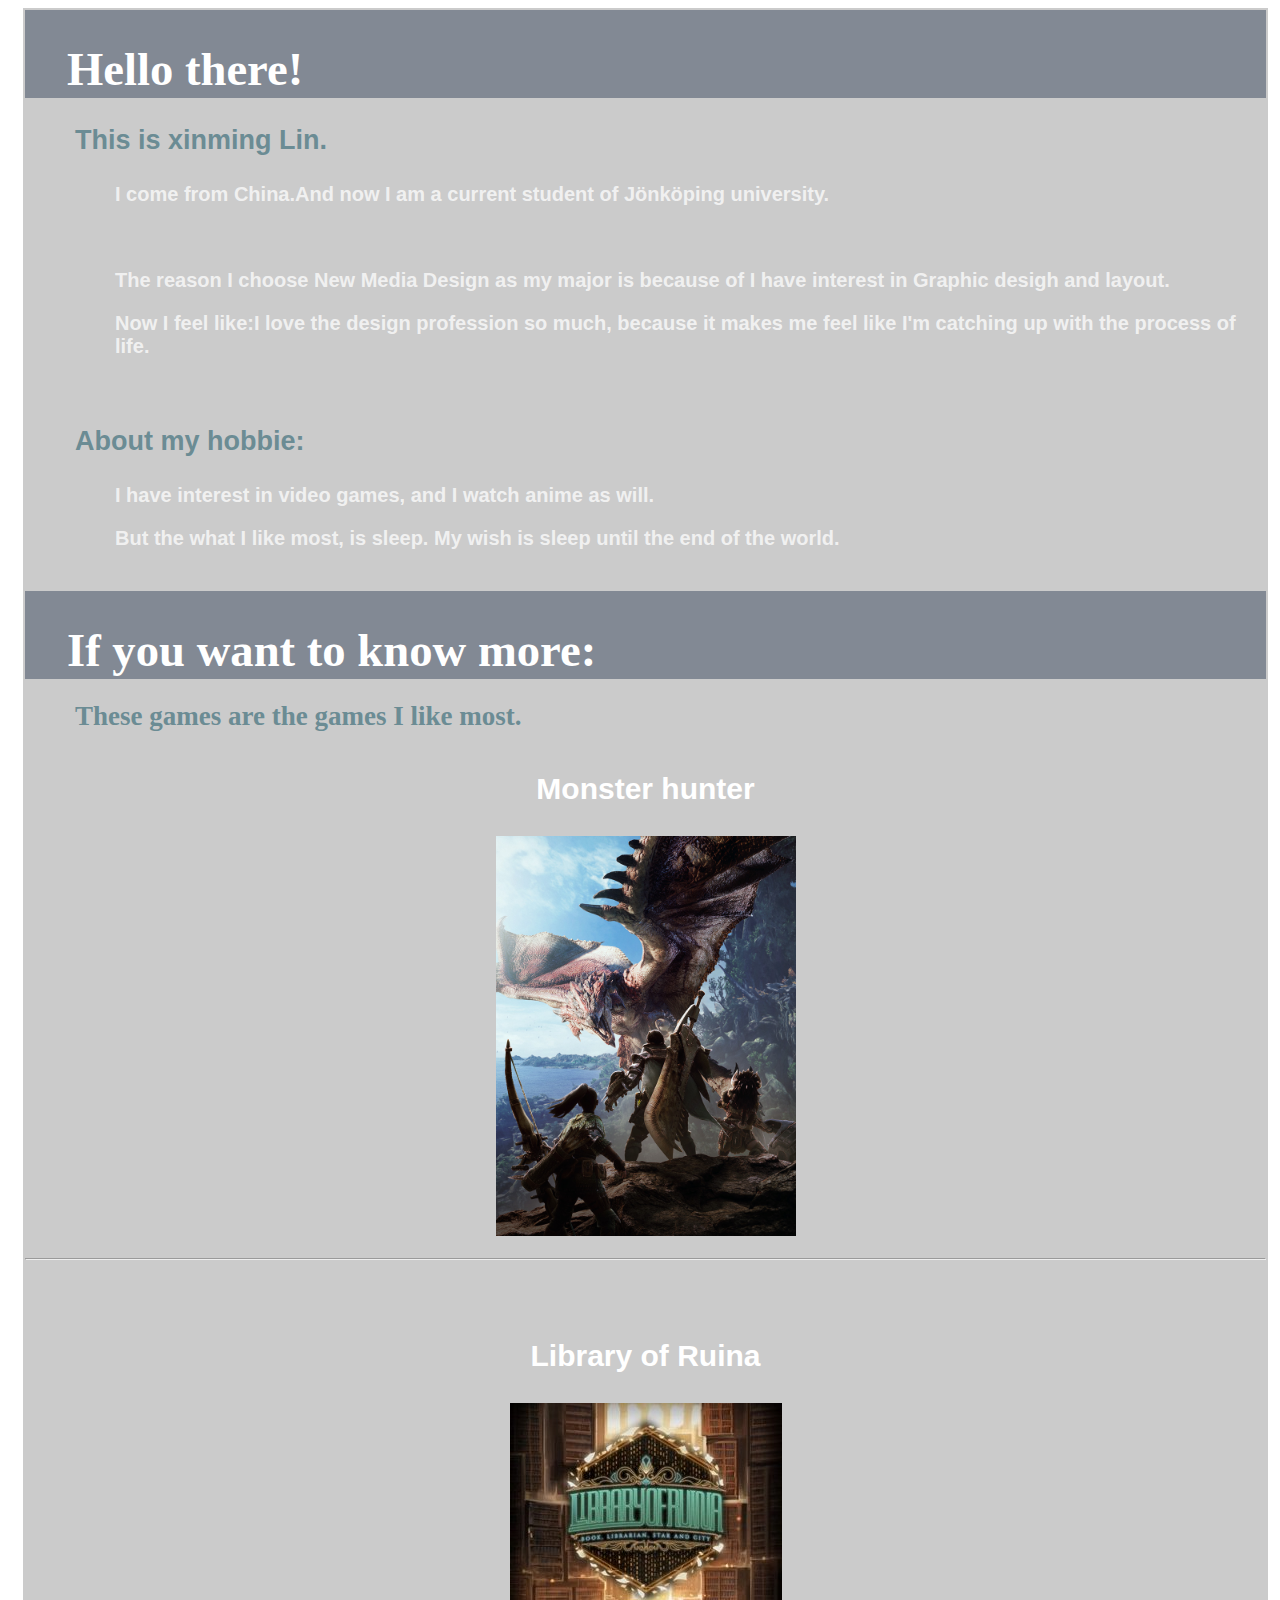
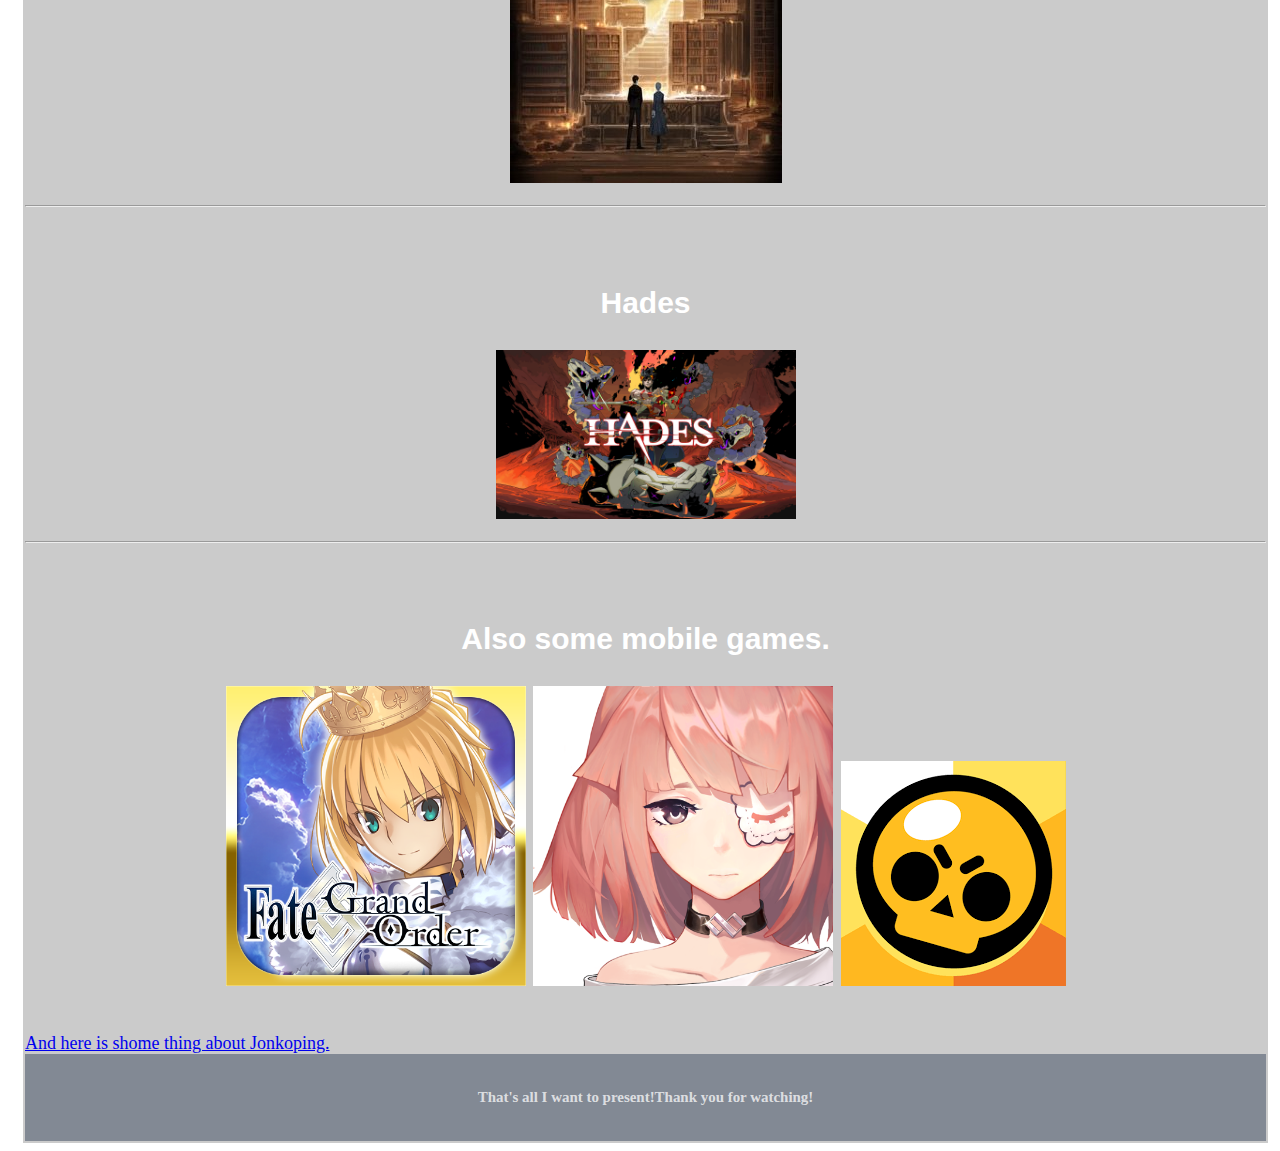
==== index.html @ 3577807e "webs" ====
<!DOCTYPE html>
<html lang="en">
  <head>
    <meta charset="UTF-8" />
    <meta http-equiv="X-UA-Compatible" content="IE=edge" />
    <meta name="viewport" content="width=device-width, initial-scale=1.0" />
    <link rel="Stylesheet" type="text/css" href="style.css" />
    <title>My page</title>
  </head>
  <body>
    <div id="full">
      <div class="div-1">
        <h1>Hello there!</h1>
      </div>
      <h2>
        <p>This is xinming Lin.</p>
      </h2>
      <h3>
        <p>
          I come from China.And now I am a current student of Jönköping
          university.
        </p>
        <br />
        <p>
          The reason I choose New Media Design as my major is because of I have
          interest in Graphic desigh and layout.
        </p>
        <p>
          Now I feel like:I love the design profession so much, because it makes
          me feel like I'm catching up with the process of life.
        </p>
      </h3>
      <br />
      <h2><p>About my hobbie:</p></h2>
      <h3>
        <p>I have interest in video games, and I watch anime as will.</p>
        <p>
          But the what I like most, is sleep. My wish is sleep until the end of
          the world.
        </p>
      </h3>
      <br />
      <div class="div-2">
        <h1>If you want to know more:</h1>
      </div>
      <h2>These games are the games I like most.</h2>
      <h4>
        <p>Monster hunter</p>
        <img src="images/M&H.jpg.jpg" alt="Monster Hunter" />
        <hr />
        <br />
        <p>Library of Ruina</p>
        <img src="images/LOR.jpg.jpg" alt="Library of Ruina" />
        <hr />
        <br />
        <p>Hades</p>
        <img src="images/hades.jpg.jpg" alt="Hades" />
        <hr />
        <br />
        <p>Also some mobile games.</p>
        <img src="images/FGO.jpg.png" alt="Fate grand order" />
        <img src="images/F7.jpg.png" alt="Enternity city" />
        <img src="images/BS.jpg.png" alt="Brawl Stars" />
      </h4>
      <a href="/about jonkoping/jonkoping.html">
        And here is shome thing about Jonkoping.
      </a>
      <br />
      <div class="div-3">
        <h5>That's all I want to present!Thank you for watching!</h5>
      </div>
    </div>
  </body>
</html>
---- style.css ----
#full {
  color: rgba(255, 255, 255, 0.74);
  background-color: rgba(184, 184, 184, 0.733);
  text-align: left;
  padding: 2px;
  font-size: large;
  margin-left: 15px;
  margin-right: 20px;
}
.div-1 {
  background-color: rgba(65, 78, 99, 0.534);
  text-align: left;
  padding: 2px;
  font-size: large;
  margin-left: 0%;
  margin-right: 0%;
  margin-top: 0%;
}
.div-2 {
  background-color: rgba(65, 78, 99, 0.534);
  text-align: left;
  padding: 2px;
  font-size: large;
  margin-left: 0%;
  margin-right: 0%;
  margin-top: 0px;
}
.div-3 {
  background-color: rgba(65, 78, 99, 0.534);
  text-align: center;
  padding: 10px;
  font-size: large;
  margin-left: 0%;
  margin-right: 0%;
}
h1 {
  color: #ffffff;
  font-size: 35pt;
  margin-left: 40px;
  margin-bottom: 0%;
  margin-top: 30px;
}
h2 {
  color: #6b8c94;
  font-size: 27px;
  margin-left: 50px;
}

img {
  max-width: 300px;
  max-height: 500px;
}
h4 {
  color: #ffffff;
  font-size: 30px;
  font-weight: bold;
  text-align: center;
  vertical-align: text-top;
}
p {
  font-family: "Gill Sans", "Gill Sans MT", Calibri, "Trebuchet MS", sans-serif;
}
body {
  width: 100%;
  background-image: url(images/lan.jpg);
  height: 100%;
}
h3 {
  margin-left: 90px;
  font-size: 20px;
}

.box {
  height: 100%;
}
.h5 {
  color: #ffffff;
  font-size: 35px;
  margin-left: 40px;
  margin-bottom: 0%;
  margin-top: 30px;
}
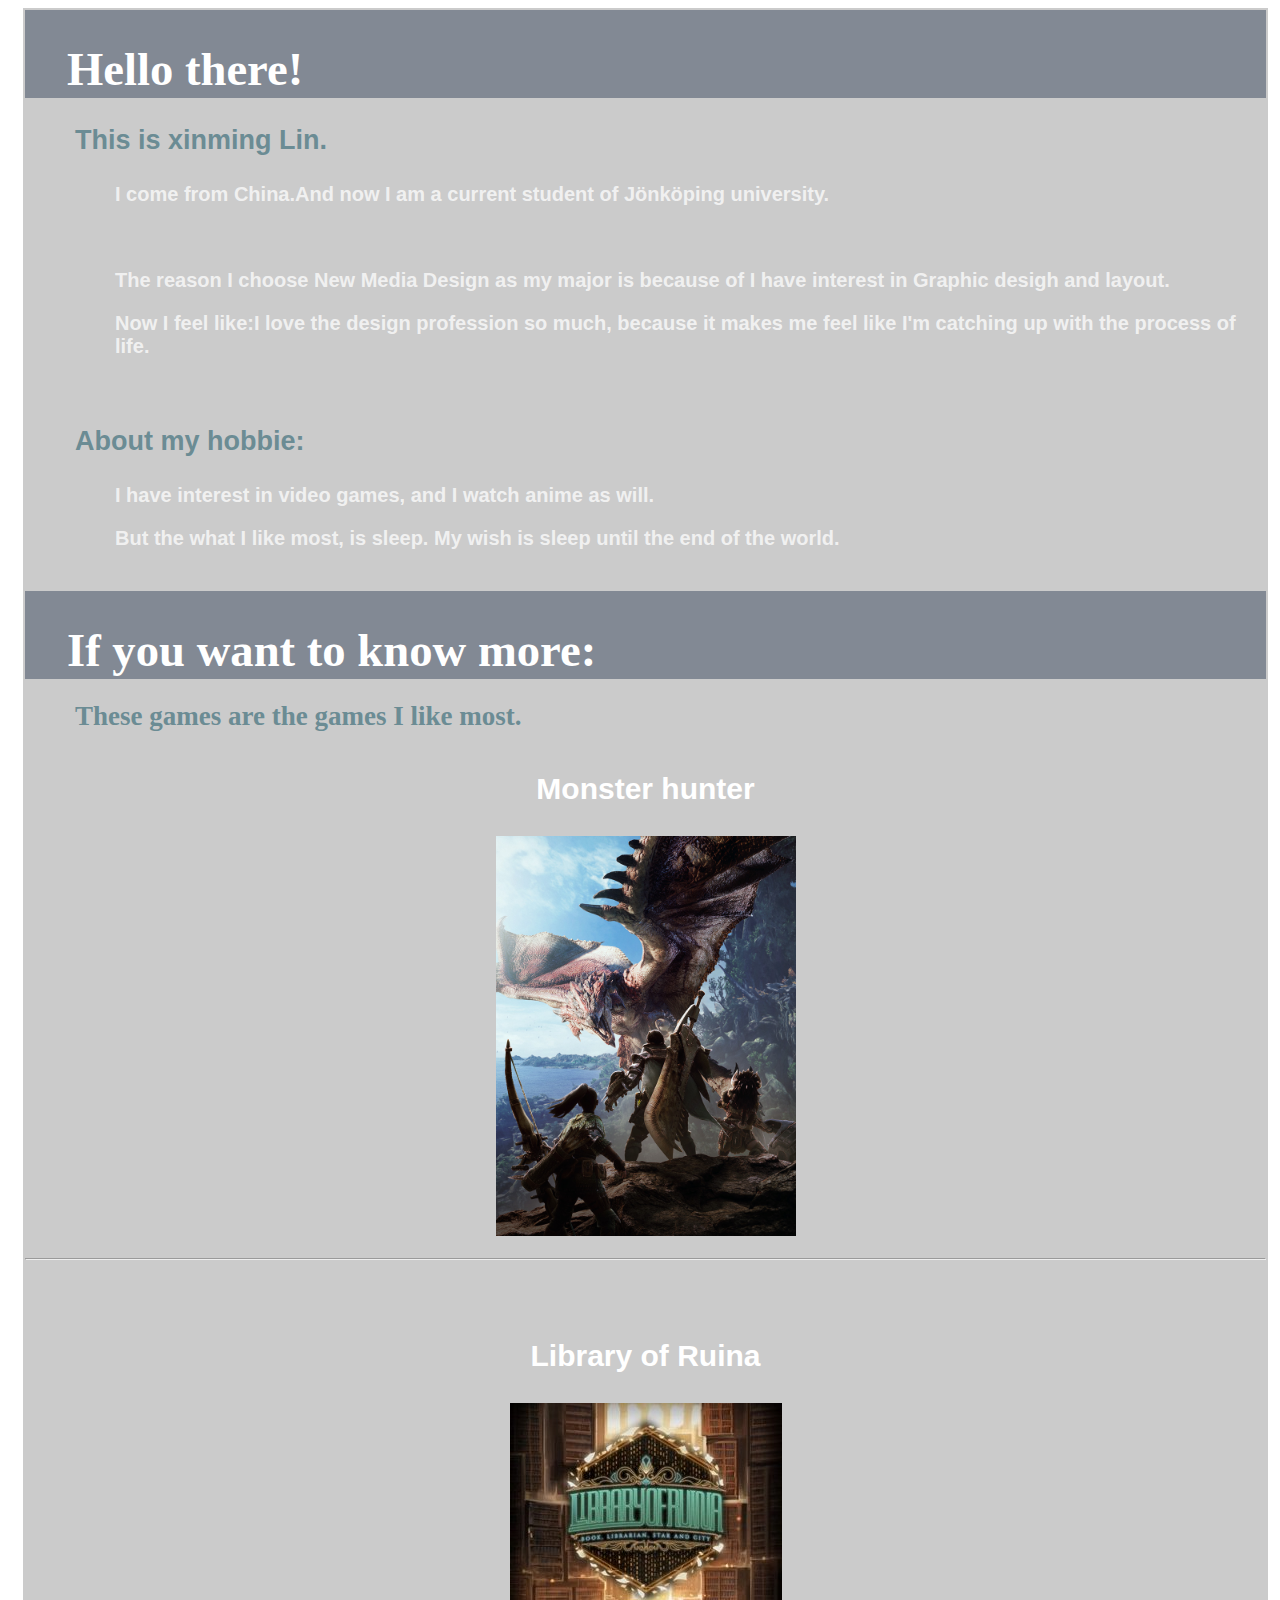
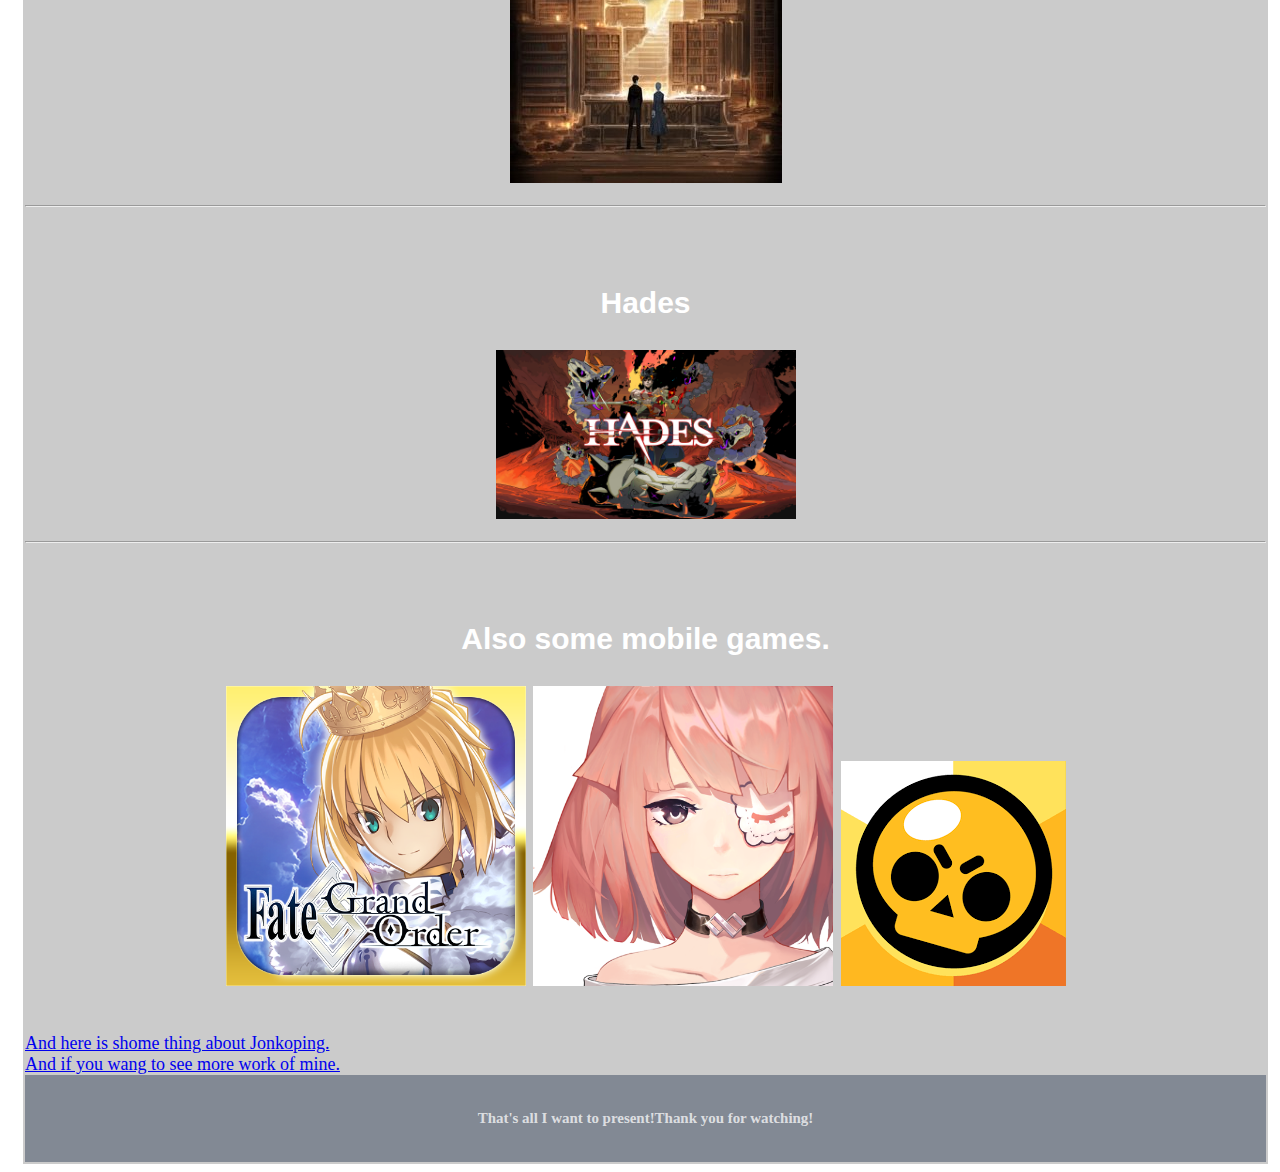
==== commit 7c1f5c05: "new one" ====
--- a/index.html
+++ b/index.html
@@ -46,25 +46,25 @@
       <h2>These games are the games I like most.</h2>
       <h4>
         <p>Monster hunter</p>
-        <img src="images/M&H.jpg.jpg" alt="Monster Hunter" />
+        <img src="/images/M&H.jpg.jpg" alt="Monster Hunter" />
         <hr />
         <br />
         <p>Library of Ruina</p>
-        <img src="images/LOR.jpg.jpg" alt="Library of Ruina" />
+        <img src="/images/LOR.jpg.jpg" alt="Library of Ruina" />
         <hr />
         <br />
         <p>Hades</p>
-        <img src="images/hades.jpg.jpg" alt="Hades" />
+        <img src="/images/hades.jpg.jpg" alt="Hades" />
         <hr />
         <br />
         <p>Also some mobile games.</p>
-        <img src="images/FGO.jpg.png" alt="Fate grand order" />
-        <img src="images/F7.jpg.png" alt="Enternity city" />
-        <img src="images/BS.jpg.png" alt="Brawl Stars" />
+        <img src="/images/FGO.jpg.png" alt="Fate grand order" />
+        <img src="/images/F7.jpg.png" alt="Enternity city" />
+        <img src="/images/BS.jpg.png" alt="Brawl Stars" />
       </h4>
-      <a href="/about jonkoping/jonkoping.html">
-        And here is shome thing about Jonkoping.
-      </a>
+      <a href="jonkoping.html"> And here is shome thing about Jonkoping. </a>
+      <br />
+      <a href="responsive.html">And if you wang to see more work of mine.</a>
       <br />
       <div class="div-3">
         <h5>That's all I want to present!Thank you for watching!</h5>
--- a/style.css
+++ b/style.css
@@ -62,7 +62,7 @@
 }
 body {
   width: 100%;
-  background-image: url(images/lan.jpg);
+  background-image: url(/images/lan.jpg);
   height: 100%;
 }
 h3 {
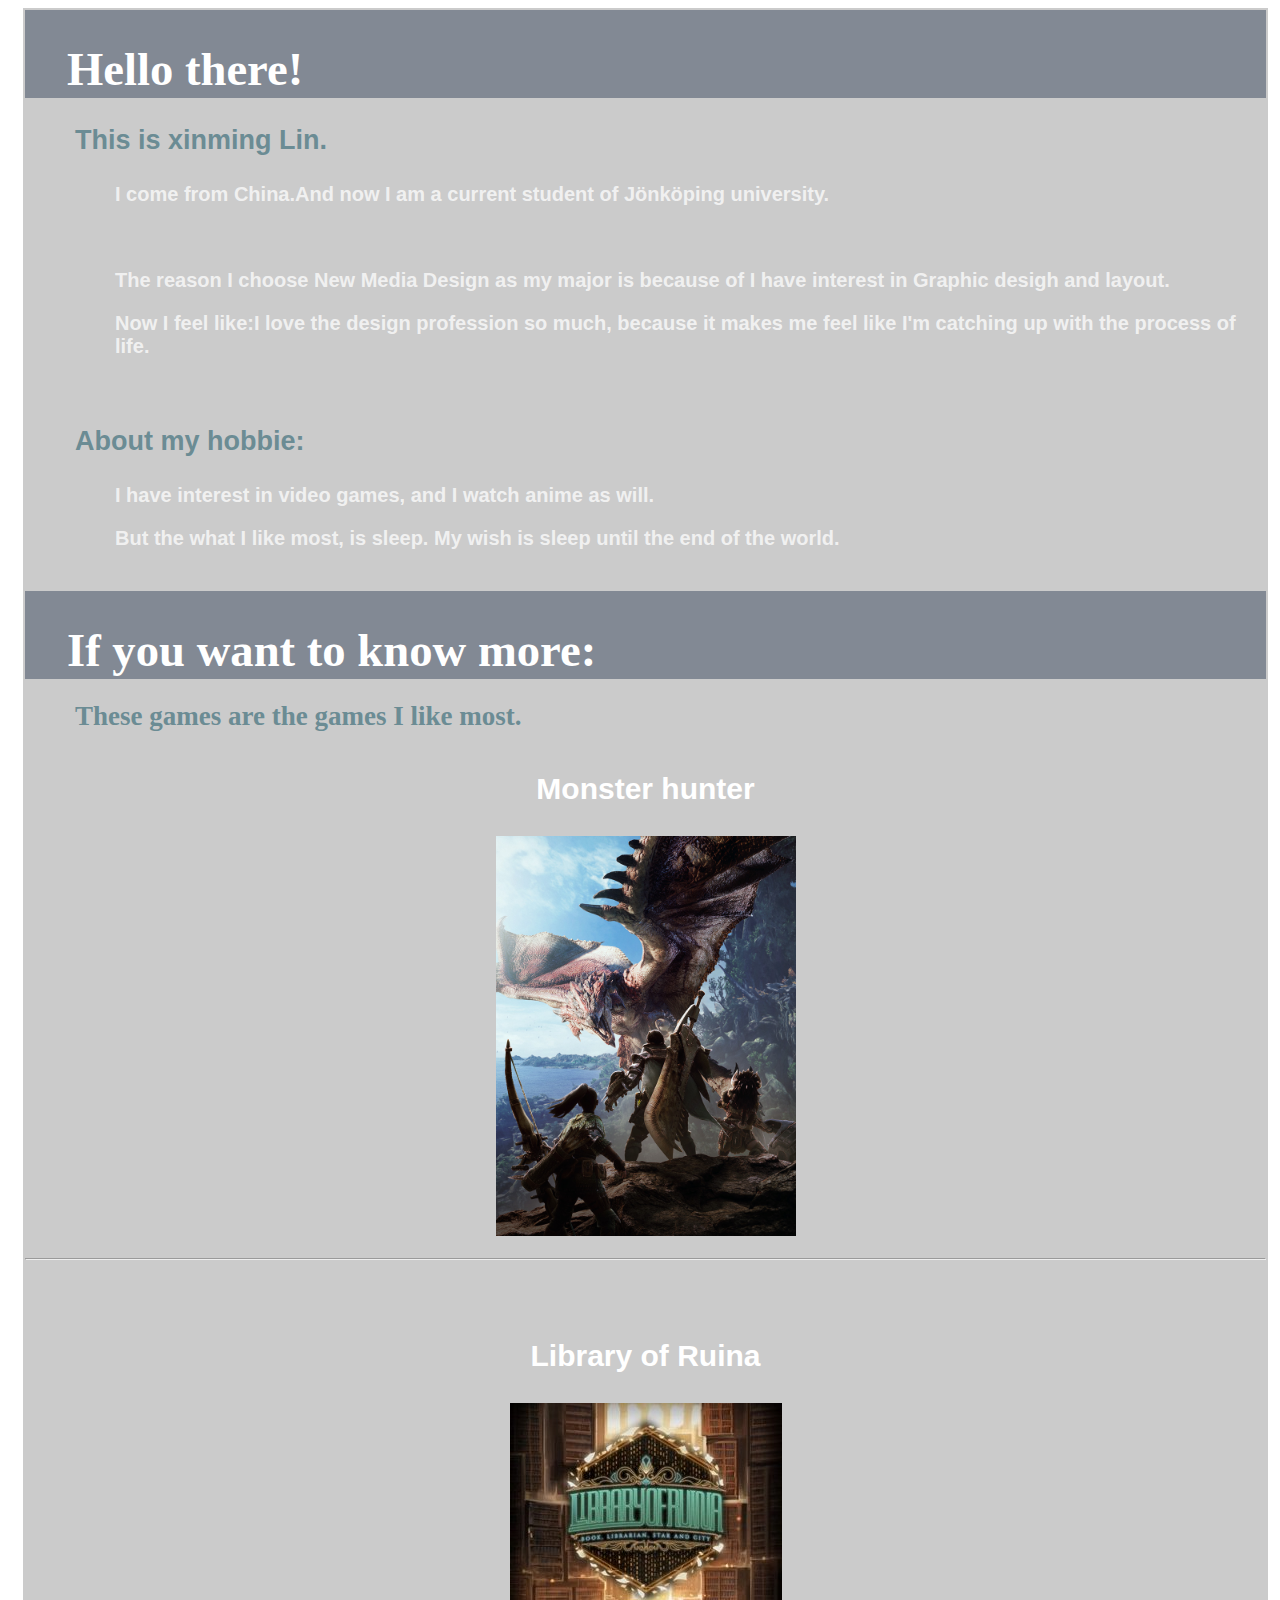
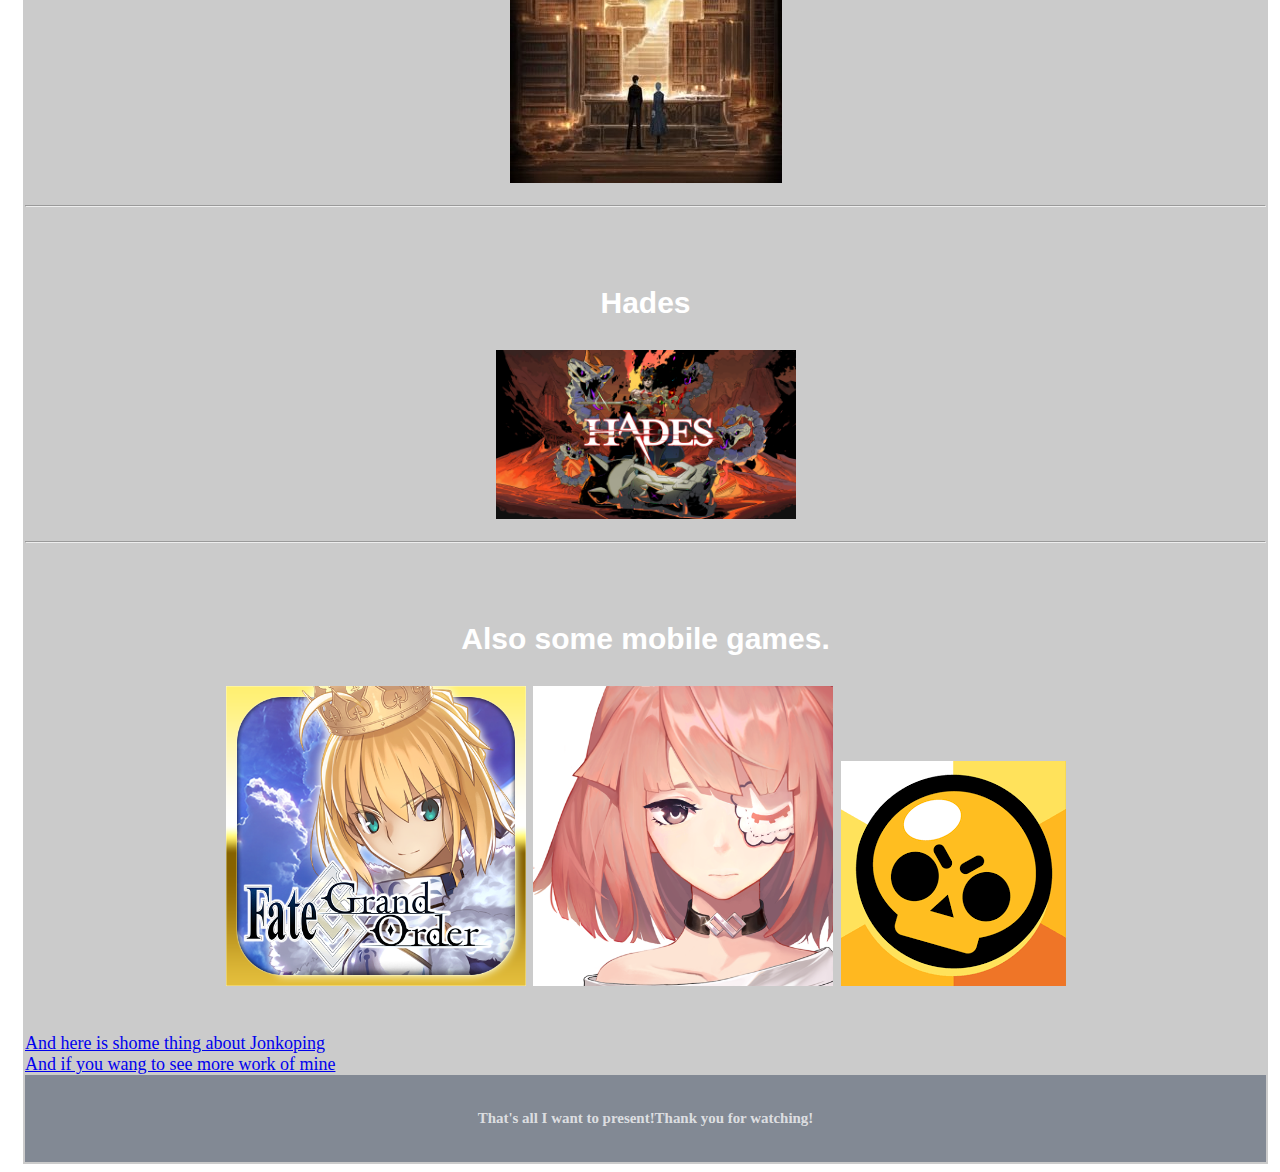
==== commit e1ebba86: "new new one" ====
--- a/index.html
+++ b/index.html
@@ -62,9 +62,9 @@
         <img src="/images/F7.jpg.png" alt="Enternity city" />
         <img src="/images/BS.jpg.png" alt="Brawl Stars" />
       </h4>
-      <a href="jonkoping.html"> And here is shome thing about Jonkoping. </a>
+      <a href="jonkoping.html"> And here is shome thing about Jonkoping</a>
       <br />
-      <a href="responsive.html">And if you wang to see more work of mine.</a>
+      <a href="responsive.html">And if you wang to see more work of mine</a>
       <br />
       <div class="div-3">
         <h5>That's all I want to present!Thank you for watching!</h5>
